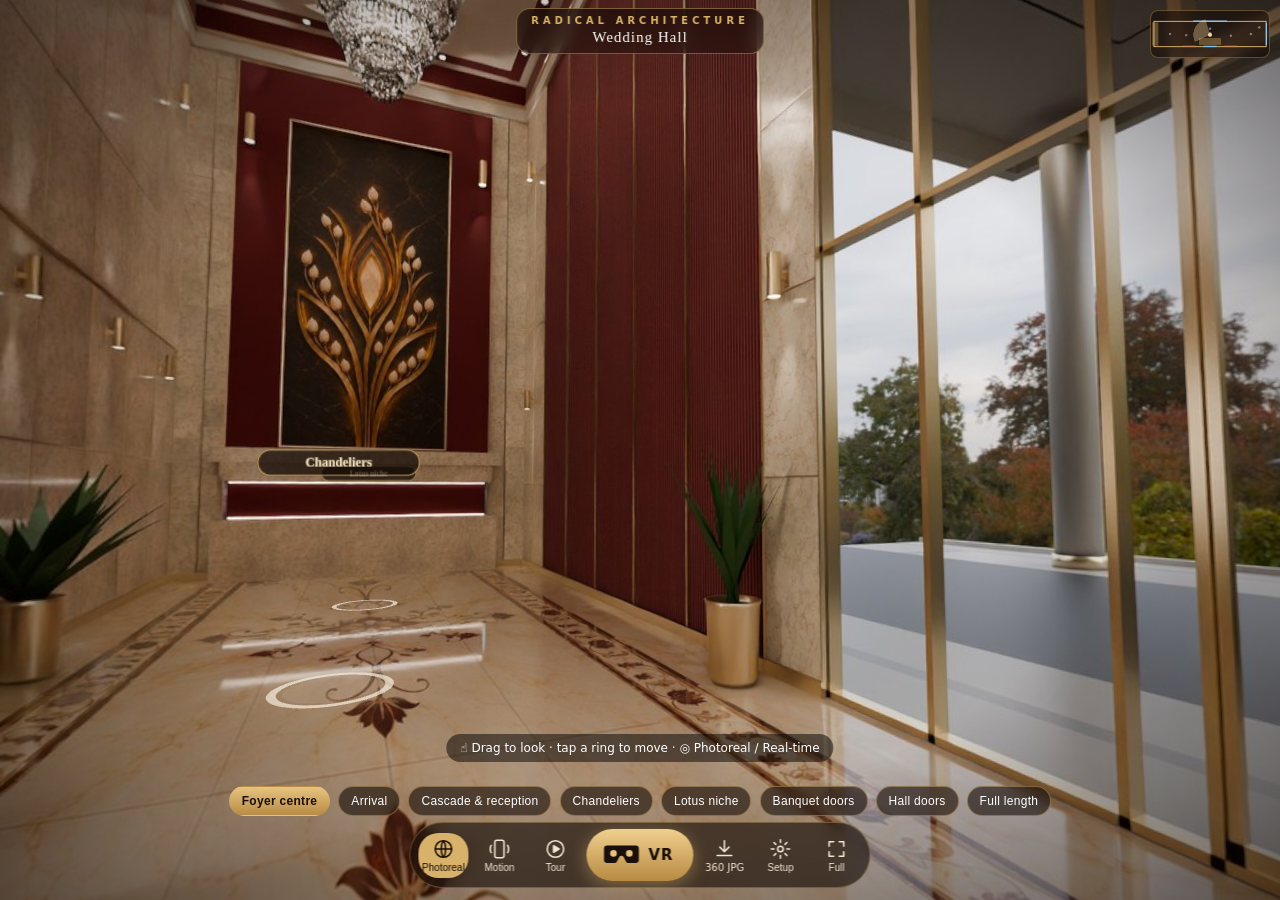
==== index.html @ 85f5d86c "Checkpoint A: v3 design + Nord performance profile (4K light panoramas)" ====
<!DOCTYPE html>
<html lang="en">
<head>
<meta charset="utf-8">
<meta name="viewport" content="width=device-width,initial-scale=1,maximum-scale=1,user-scalable=no,viewport-fit=cover">
<meta name="theme-color" content="#1a0f0a">
<meta name="mobile-web-app-capable" content="yes">
<meta name="apple-mobile-web-app-capable" content="yes">
<title>Radical Architecture — Wedding Hall · 360° / VR</title>
<meta name="description" content="Immersive 360° and VR walkthrough of the wedding hall interior by Radical Architecture, Pondicherry.">
<link rel="stylesheet" href="style.css?v=a1">
<script type="importmap">{"imports":{"three":"./vendor/three.module.min.js"}}</script>
<link rel="modulepreload" href="vendor/three.module.min.js">
</head>
<body>
<div id="stage"></div>
<div id="vignette"></div>

<div id="loader">
  <div class="lmark">RA</div>
  <div class="ltitle">Radical Architecture</div>
  <div class="lsub">Wedding Hall Foyer · Immersive 3D Presentation</div>
  <div class="lbar"><i id="lprog"></i></div>
</div>

<header id="title">
  <div class="brand">RADICAL ARCHITECTURE</div>
  <h1>Wedding Hall</h1>
  <div class="sub">Double-height entrance foyer · 86'6" × 20'0" × 35'0"</div>
</header>

<canvas id="minimap" width="240" height="96" title="Plan — tap to jump"></canvas>

<div id="hint">☝ Drag to look · tap a ring to move · ◎ Photoreal / Real-time</div>
<div id="toast"></div>
<div id="prSpin"></div>

<nav id="views"></nav>

<div id="bar">
  <button id="btnMode" class="tb on" aria-label="Switch photoreal 360 / real-time 3D"><svg viewBox="0 0 24 24"><circle cx="12" cy="12" r="9"/><path d="M3 12h18M12 3c3 3 3 15 0 18M12 3c-3 3-3 15 0 18"/></svg><span>Photoreal</span></button>
  <button id="btnMotion" class="tb" aria-label="Motion (gyroscope)"><svg viewBox="0 0 24 24"><rect x="7" y="2.5" width="10" height="19" rx="2.2"/><path d="M3 8c-1.3 2.5-1.3 5.5 0 8M21 8c1.3 2.5 1.3 5.5 0 8"/></svg><span>Motion</span></button>
  <button id="btnAuto" class="tb" aria-label="Auto tour"><svg viewBox="0 0 24 24"><circle cx="12" cy="12" r="9"/><path d="M10 8.5l6 3.5-6 3.5z" fill="currentColor"/></svg><span>Tour</span></button>
  <button id="btnVR" class="vr" aria-label="Enter VR headset mode"><svg viewBox="0 0 48 30"><path d="M6 3h36a4 4 0 0 1 4 4v14a4 4 0 0 1-4 4H32.5a3 3 0 0 1-2.6-1.6l-3-5.6a3.2 3.2 0 0 0-5.8 0l-3 5.6A3 3 0 0 1 15.5 25H6a4 4 0 0 1-4-4V7a4 4 0 0 1 4-4z"/><circle cx="14" cy="13" r="4.2"/><circle cx="34" cy="13" r="4.2"/></svg><span>VR</span></button>
  <a id="btnPano" class="tb" href="pano/v3/wedding-hall-360-8k-cycles.jpg" download="RadicalArchitecture-WeddingHall-360-8K.jpg" aria-label="Download 360 panorama"><svg viewBox="0 0 24 24"><path d="M12 3v12M7 10l5 5 5-5M4 19h16"/></svg><span>360 JPG</span></a>
  <button id="btnSet" class="tb" aria-label="VR settings"><svg viewBox="0 0 24 24"><circle cx="12" cy="12" r="3"/><path d="M12 2v3M12 19v3M2 12h3M19 12h3M4.9 4.9l2.1 2.1M17 17l2.1 2.1M4.9 19.1L7 17M17 7l2.1-2.1"/></svg><span>Setup</span></button>
  <button id="btnFS" class="tb" aria-label="Fullscreen"><svg viewBox="0 0 24 24"><path d="M4 9V4h5M20 9V4h-5M4 15v5h5M20 15v5h-5"/></svg><span>Full</span></button>
</div>

<!-- VR overlay: any touch = select; exit needs a long-press on the X -->
<div id="vr">
  <div class="divider"></div><div class="align"></div>
  <button id="vrExit" aria-label="Hold to exit VR"><svg viewBox="0 0 40 40"><circle class="prog" cx="20" cy="20" r="17"/><path d="M14 14l12 12M26 14L14 26"/></svg></button>
</div>
<div id="settings">
  <h3>VR headset setup</h3>
  <label>Phone <select id="setPhone"></select></label>
  <label class="chk"><input type="checkbox" id="setLens" checked> Lens correction (Mi VR Play profile)</label>
  <label>Panorama quality <select id="setQ"><option value="light">Light 4K — OnePlus Nord (smooth)</option><option value="hq">High 6K — S25 Ultra</option></select></label>
  <label>Eye height (m above floor) <input id="setEye" type="number" step="0.01" min="1.2" max="1.9" value="1.56" style="width:5em"></label>
  <label>Glazing frame finish (PVD) <select id="setFinish"><option value="gold">PVD Gold (brushed)</option><option value="rose">Rose gold</option><option value="champagne">Champagne</option><option value="silver">Silver (satin anodised)</option></select></label>
  <label class="chk"><input type="checkbox" id="setRefl" checked> Floor reflections (real-time mode)</label>
  <p id="setInfo"></p>
  <p class="small">In the headset: look at a ring and press the headset button (or keep looking for 2 s) to walk there. Hold the button 1.5 s to re-centre. To exit: press-and-hold the small ✕ (top-left), or use the phone's Back gesture.</p>
  <p class="small">Credits: porch cars (generic contemporary saloon + SUV) modelled for this scene — no third-party car model used. Exterior sky/landscape HDRI “Killesberg Park”, Poly Haven, CC0. Photoreal views path-traced in Blender Cycles.</p>
  <button id="setClose">Done</button>
</div>
<div id="rotate"><div class="phone"></div><p>Rotate your phone to landscape<br><small>then place it in the VR viewer</small></p><button id="rotCancel">Exit VR</button></div>

<script type="module" src="app.js?v=a1"></script>
</body>
</html>
---- style.css ----
:root{--gold:#d8b26a;--gold2:#f3dcaa;--ink:#1a0f0a}
*{box-sizing:border-box;-webkit-tap-highlight-color:transparent}
html,body{margin:0;height:100%;overflow:hidden;background:#000;color:#fff;font-family:"Segoe UI",Roboto,system-ui,sans-serif;overscroll-behavior:none;touch-action:none;user-select:none;-webkit-user-select:none}
#stage,#stage canvas{position:fixed;inset:0;width:100%;height:100%;display:block}
#vignette{position:fixed;inset:0;pointer-events:none;background:radial-gradient(ellipse at center,transparent 55%,rgba(10,4,2,.55) 100%)}
body.vr #vignette{display:none}
#loader{position:fixed;inset:0;z-index:50;display:flex;flex-direction:column;align-items:center;justify-content:center;background:radial-gradient(circle at 50% 40%,#3a1a12,#0d0605 70%);transition:opacity .8s}
#loader.done{opacity:0;pointer-events:none}
.lmark{width:74px;height:74px;border:1.5px solid var(--gold);display:grid;place-items:center;font:600 26px/1 Georgia,serif;color:var(--gold);letter-spacing:2px;transform:rotate(45deg)}
.lmark{font-size:0}.lmark::after{content:"RA";font-size:24px;transform:rotate(-45deg)}
.ltitle{margin-top:28px;font:500 15px Georgia,serif;letter-spacing:6px;text-transform:uppercase;color:var(--gold2)}
.lsub{margin-top:6px;font-size:12px;letter-spacing:2px;opacity:.7}
.lbar{margin-top:22px;width:180px;height:2px;background:rgba(255,255,255,.12);overflow:hidden}
.lbar i{display:block;height:100%;width:0;background:linear-gradient(90deg,var(--gold),var(--gold2));transition:width .25s}
#title{position:fixed;left:50%;top:calc(env(safe-area-inset-top) + 14px);transform:translateX(-50%);text-align:center;padding:12px 22px 11px;background:linear-gradient(180deg,rgba(26,12,8,.72),rgba(26,12,8,.5));border:1px solid rgba(216,178,106,.45);border-radius:14px;backdrop-filter:blur(8px);-webkit-backdrop-filter:blur(8px);transition:all .6s ease;pointer-events:none;white-space:nowrap}
#title .brand{font:600 10px/1 system-ui;letter-spacing:4px;color:var(--gold)}
#title h1{margin:5px 0 3px;font:400 24px/1.1 Georgia,"Times New Roman",serif;letter-spacing:1px}
#title .sub{font-size:11px;opacity:.75;letter-spacing:.5px}
#title.mini{padding:7px 14px;top:calc(env(safe-area-inset-top) + 8px)}
#title.mini h1{font-size:15px;margin:3px 0 0}#title.mini .sub{display:none}
#minimap{position:fixed;right:10px;top:calc(env(safe-area-inset-top) + 10px);width:120px;height:48px;border-radius:8px;background:rgba(20,10,6,.55);border:1px solid rgba(216,178,106,.35);backdrop-filter:blur(6px)}
@media (orientation:portrait){#minimap{top:calc(env(safe-area-inset-top) + 112px);right:10px}}
#hint{position:fixed;left:50%;bottom:calc(env(safe-area-inset-bottom) + 138px);transform:translateX(-50%);font-size:12px;background:rgba(0,0,0,.5);padding:7px 14px;border-radius:20px;white-space:nowrap;transition:opacity .8s;pointer-events:none}
#hint.hide{opacity:0}
#toast{position:fixed;left:50%;top:45%;transform:translate(-50%,-50%);background:rgba(20,10,6,.85);border:1px solid rgba(216,178,106,.5);padding:10px 18px;border-radius:12px;font-size:14px;opacity:0;transition:opacity .3s;pointer-events:none;text-align:center;z-index:40}
#toast.show{opacity:1}
#views{position:fixed;left:0;right:0;bottom:calc(env(safe-area-inset-bottom) + 84px);display:flex;gap:8px;overflow-x:auto;padding:0 12px;scrollbar-width:none;justify-content:safe center}
#views::-webkit-scrollbar{display:none}
#views button{flex:0 0 auto;border:1px solid rgba(216,178,106,.45);background:rgba(20,10,6,.6);color:#fff;font-size:12px;padding:7px 12px;border-radius:18px;backdrop-filter:blur(6px);letter-spacing:.3px}
#views button.on{background:linear-gradient(180deg,#e6c47f,#b98c45);color:#1a0f0a;border-color:transparent;font-weight:600}
#bar{position:fixed;left:50%;transform:translateX(-50%);bottom:calc(env(safe-area-inset-bottom) + 12px);display:flex;align-items:center;gap:6px;padding:6px 8px;background:rgba(20,10,6,.62);border:1px solid rgba(216,178,106,.35);border-radius:40px;backdrop-filter:blur(10px);-webkit-backdrop-filter:blur(10px)}
.tb{display:flex;flex-direction:column;align-items:center;gap:2px;width:50px;padding:5px 0;border:0;background:none;color:#f1e6d2;font-size:10px;text-decoration:none;border-radius:20px}
.tb svg{width:22px;height:22px;fill:none;stroke:currentColor;stroke-width:1.7;stroke-linecap:round;stroke-linejoin:round}
.tb.on{color:#1a0f0a;background:var(--gold)}
.vr{display:flex;align-items:center;gap:8px;height:52px;padding:0 20px 0 16px;border:0;border-radius:30px;background:linear-gradient(180deg,#f0d08e,#b88a42);color:#1a0f0a;font:700 15px system-ui;letter-spacing:1px;box-shadow:0 4px 18px rgba(216,178,106,.45)}
.vr svg{width:38px;height:24px;fill:#1a0f0a}.vr svg circle{fill:#e7c27f}
body.vr #title,body.vr #minimap,body.vr #hint,body.vr #views,body.vr #bar{display:none}
#vr{display:none;position:fixed;inset:0;z-index:30;touch-action:none}
body.vr #vr{display:block}
#vr .divider{position:absolute;left:50%;top:0;bottom:0;width:2px;margin-left:-1px;background:#000}
#vr .align{position:absolute;left:50%;bottom:0;height:12%;width:2px;margin-left:-1px;background:rgba(255,255,255,.55)}
#vrExit{position:absolute;left:6px;top:6px;width:44px;height:44px;border:0;background:rgba(0,0,0,.35);border-radius:50%;padding:0}
#vrExit svg{width:100%;height:100%;fill:none;stroke:rgba(255,255,255,.75);stroke-width:2.2;stroke-linecap:round}
#vrExit .prog{stroke:#f3dcaa;stroke-width:3;stroke-dasharray:107;stroke-dashoffset:107;transform:rotate(-90deg);transform-origin:50% 50%}
#vrExit.arming .prog{transition:stroke-dashoffset 1.2s linear;stroke-dashoffset:0}
#settings{display:none;position:fixed;left:50%;top:50%;transform:translate(-50%,-50%);z-index:45;width:min(92vw,460px);max-height:86vh;overflow:auto;background:rgba(22,11,7,.94);border:1px solid rgba(216,178,106,.5);border-radius:16px;padding:16px 18px;font-size:13px;line-height:1.45}
#settings.show{display:block}
#settings h3{margin:0 0 10px;font:500 17px Georgia,serif;color:var(--gold2)}
#settings label{display:block;margin:8px 0}
#settings select{width:100%;margin-top:4px;background:#1c0f0a;color:#fff;border:1px solid rgba(216,178,106,.5);border-radius:8px;padding:6px}
#settings .chk input{margin-right:8px;accent-color:#d8b26a}
#settings p{opacity:.85;margin:8px 0}#settings .small{font-size:12px;opacity:.7}
#settings button{margin-top:6px;border:0;background:var(--gold);color:#1a0f0a;font-weight:600;padding:8px 18px;border-radius:18px}
#rotate{display:none;position:fixed;inset:0;z-index:60;background:#0d0605;flex-direction:column;align-items:center;justify-content:center;text-align:center;color:var(--gold2)}
#rotate.show{display:flex}
#rotate .phone{width:46px;height:80px;border:3px solid var(--gold);border-radius:9px;animation:rot 1.8s ease-in-out infinite}
@keyframes rot{0%,20%{transform:rotate(0)}60%,100%{transform:rotate(-90deg)}}
#rotate p{margin-top:36px;font-size:16px;line-height:1.5}#rotate small{opacity:.7}
#rotate button{margin-top:18px;border:1px solid var(--gold);background:none;color:var(--gold2);padding:8px 18px;border-radius:18px}
@media (orientation:landscape) and (max-height:500px){
 #title{left:12px;transform:none}
 #views{bottom:calc(env(safe-area-inset-bottom) + 76px)}
 #hint{bottom:calc(env(safe-area-inset-bottom) + 118px)}
}

#prSpin{position:fixed;left:50%;top:50%;width:34px;height:34px;margin:-17px 0 0 -17px;border-radius:50%;border:3px solid rgba(255,255,255,.18);border-top-color:#f1e4c8;opacity:0;pointer-events:none;transition:opacity .2s;z-index:30;animation:prs 0.9s linear infinite}
#prSpin.show{opacity:1}
body.vr #prSpin{display:none}
@keyframes prs{to{transform:rotate(360deg)}}
@media (max-width:480px){#bar{gap:1px;padding:5px 5px;max-width:calc(100vw - 8px)}.tb{width:43px;font-size:9.5px}#btnVR{padding-left:14px;padding-right:14px}}
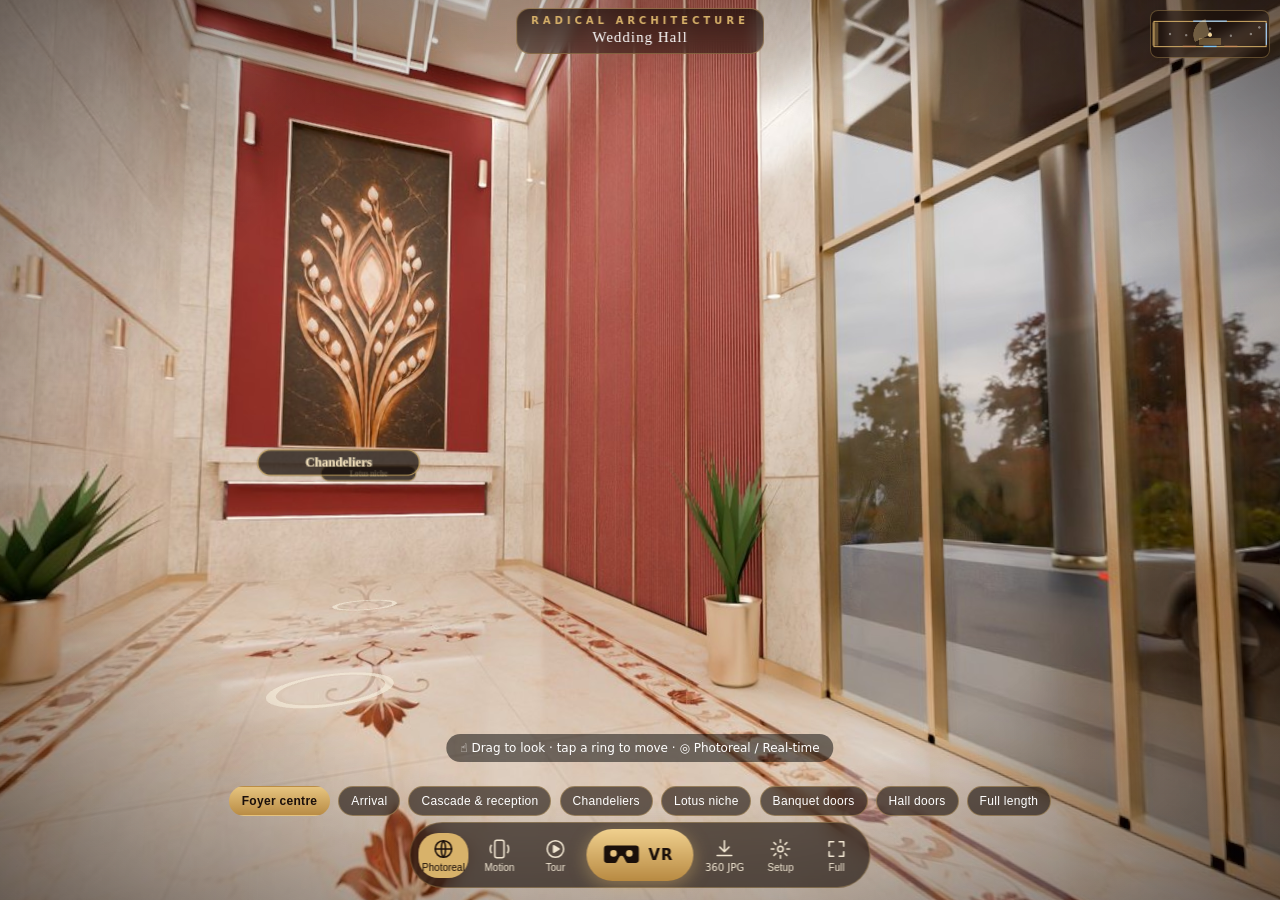
==== commit f802b565: "v4: rectilinear ceiling, tinted glass, raised dining hall, contemporary cars; Nord light profile" ====
--- a/index.html
+++ b/index.html
@@ -8,7 +8,7 @@
 <meta name="apple-mobile-web-app-capable" content="yes">
 <title>Radical Architecture — Wedding Hall · 360° / VR</title>
 <meta name="description" content="Immersive 360° and VR walkthrough of the wedding hall interior by Radical Architecture, Pondicherry.">
-<link rel="stylesheet" href="style.css?v=a1">
+<link rel="stylesheet" href="style.css?v=4">
 <script type="importmap">{"imports":{"three":"./vendor/three.module.min.js"}}</script>
 <link rel="modulepreload" href="vendor/three.module.min.js">
 </head>
@@ -42,7 +42,7 @@
   <button id="btnMotion" class="tb" aria-label="Motion (gyroscope)"><svg viewBox="0 0 24 24"><rect x="7" y="2.5" width="10" height="19" rx="2.2"/><path d="M3 8c-1.3 2.5-1.3 5.5 0 8M21 8c1.3 2.5 1.3 5.5 0 8"/></svg><span>Motion</span></button>
   <button id="btnAuto" class="tb" aria-label="Auto tour"><svg viewBox="0 0 24 24"><circle cx="12" cy="12" r="9"/><path d="M10 8.5l6 3.5-6 3.5z" fill="currentColor"/></svg><span>Tour</span></button>
   <button id="btnVR" class="vr" aria-label="Enter VR headset mode"><svg viewBox="0 0 48 30"><path d="M6 3h36a4 4 0 0 1 4 4v14a4 4 0 0 1-4 4H32.5a3 3 0 0 1-2.6-1.6l-3-5.6a3.2 3.2 0 0 0-5.8 0l-3 5.6A3 3 0 0 1 15.5 25H6a4 4 0 0 1-4-4V7a4 4 0 0 1 4-4z"/><circle cx="14" cy="13" r="4.2"/><circle cx="34" cy="13" r="4.2"/></svg><span>VR</span></button>
-  <a id="btnPano" class="tb" href="pano/v3/wedding-hall-360-8k-cycles.jpg" download="RadicalArchitecture-WeddingHall-360-8K.jpg" aria-label="Download 360 panorama"><svg viewBox="0 0 24 24"><path d="M12 3v12M7 10l5 5 5-5M4 19h16"/></svg><span>360 JPG</span></a>
+  <a id="btnPano" class="tb" href="pano/v4/wedding-hall-360-8k-cycles.jpg" download="RadicalArchitecture-WeddingHall-360-8K.jpg" aria-label="Download 360 panorama"><svg viewBox="0 0 24 24"><path d="M12 3v12M7 10l5 5 5-5M4 19h16"/></svg><span>360 JPG</span></a>
   <button id="btnSet" class="tb" aria-label="VR settings"><svg viewBox="0 0 24 24"><circle cx="12" cy="12" r="3"/><path d="M12 2v3M12 19v3M2 12h3M19 12h3M4.9 4.9l2.1 2.1M17 17l2.1 2.1M4.9 19.1L7 17M17 7l2.1-2.1"/></svg><span>Setup</span></button>
   <button id="btnFS" class="tb" aria-label="Fullscreen"><svg viewBox="0 0 24 24"><path d="M4 9V4h5M20 9V4h-5M4 15v5h5M20 15v5h-5"/></svg><span>Full</span></button>
 </div>
@@ -67,6 +67,6 @@
 </div>
 <div id="rotate"><div class="phone"></div><p>Rotate your phone to landscape<br><small>then place it in the VR viewer</small></p><button id="rotCancel">Exit VR</button></div>
 
-<script type="module" src="app.js?v=a1"></script>
+<script type="module" src="app.js?v=4"></script>
 </body>
 </html>
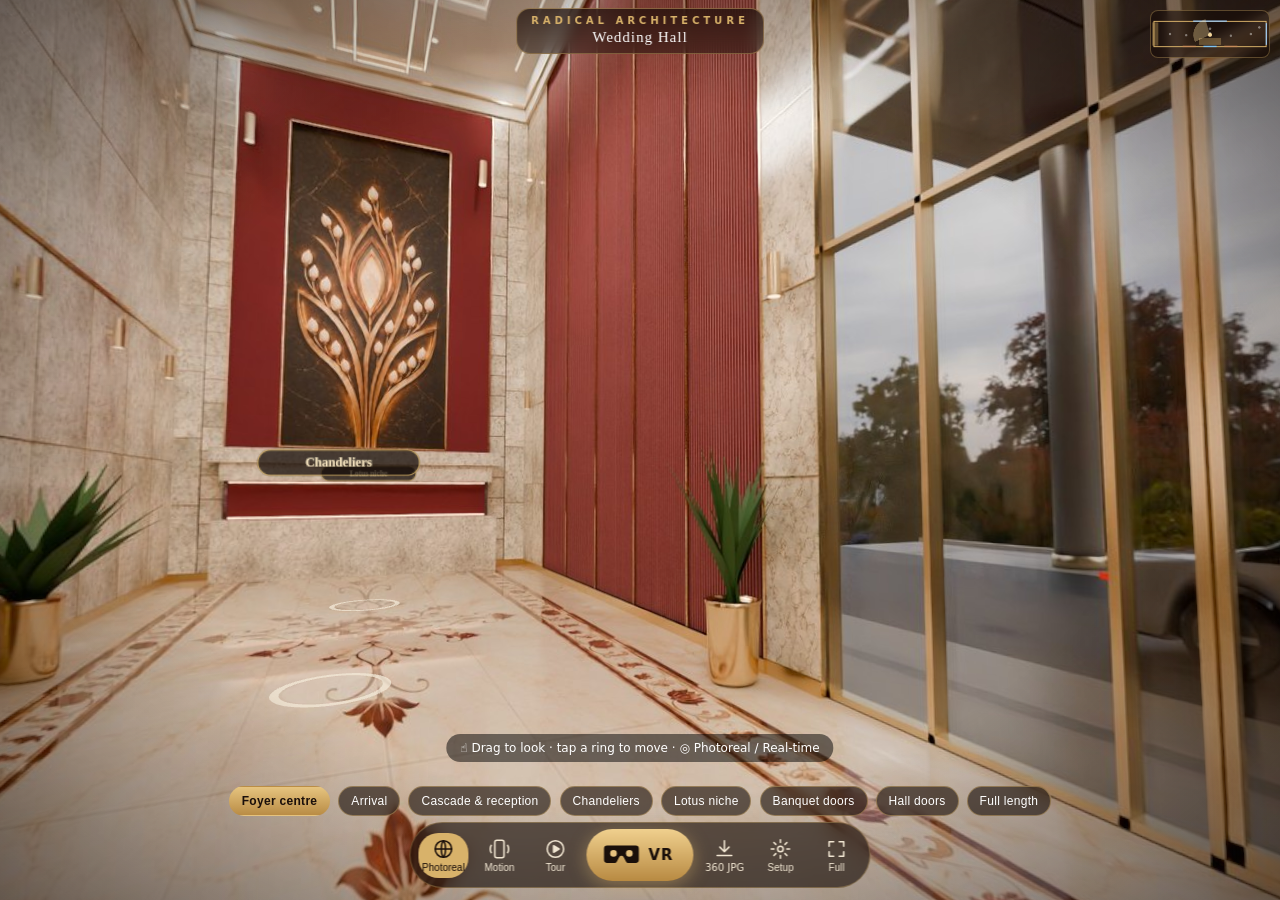
==== commit 59403672: "v5: no auto-warp, warm fixtures in neutral space, marble/inlay detail, maroon ceiling band removed; " ====
--- a/index.html
+++ b/index.html
@@ -8,7 +8,7 @@
 <meta name="apple-mobile-web-app-capable" content="yes">
 <title>Radical Architecture — Wedding Hall · 360° / VR</title>
 <meta name="description" content="Immersive 360° and VR walkthrough of the wedding hall interior by Radical Architecture, Pondicherry.">
-<link rel="stylesheet" href="style.css?v=4">
+<link rel="stylesheet" href="style.css?v=5">
 <script type="importmap">{"imports":{"three":"./vendor/three.module.min.js"}}</script>
 <link rel="modulepreload" href="vendor/three.module.min.js">
 </head>
@@ -42,7 +42,7 @@
   <button id="btnMotion" class="tb" aria-label="Motion (gyroscope)"><svg viewBox="0 0 24 24"><rect x="7" y="2.5" width="10" height="19" rx="2.2"/><path d="M3 8c-1.3 2.5-1.3 5.5 0 8M21 8c1.3 2.5 1.3 5.5 0 8"/></svg><span>Motion</span></button>
   <button id="btnAuto" class="tb" aria-label="Auto tour"><svg viewBox="0 0 24 24"><circle cx="12" cy="12" r="9"/><path d="M10 8.5l6 3.5-6 3.5z" fill="currentColor"/></svg><span>Tour</span></button>
   <button id="btnVR" class="vr" aria-label="Enter VR headset mode"><svg viewBox="0 0 48 30"><path d="M6 3h36a4 4 0 0 1 4 4v14a4 4 0 0 1-4 4H32.5a3 3 0 0 1-2.6-1.6l-3-5.6a3.2 3.2 0 0 0-5.8 0l-3 5.6A3 3 0 0 1 15.5 25H6a4 4 0 0 1-4-4V7a4 4 0 0 1 4-4z"/><circle cx="14" cy="13" r="4.2"/><circle cx="34" cy="13" r="4.2"/></svg><span>VR</span></button>
-  <a id="btnPano" class="tb" href="pano/v4/wedding-hall-360-8k-cycles.jpg" download="RadicalArchitecture-WeddingHall-360-8K.jpg" aria-label="Download 360 panorama"><svg viewBox="0 0 24 24"><path d="M12 3v12M7 10l5 5 5-5M4 19h16"/></svg><span>360 JPG</span></a>
+  <a id="btnPano" class="tb" href="pano/v5/wedding-hall-360-8k-cycles.jpg" download="RadicalArchitecture-WeddingHall-360-8K.jpg" aria-label="Download 360 panorama"><svg viewBox="0 0 24 24"><path d="M12 3v12M7 10l5 5 5-5M4 19h16"/></svg><span>360 JPG</span></a>
   <button id="btnSet" class="tb" aria-label="VR settings"><svg viewBox="0 0 24 24"><circle cx="12" cy="12" r="3"/><path d="M12 2v3M12 19v3M2 12h3M19 12h3M4.9 4.9l2.1 2.1M17 17l2.1 2.1M4.9 19.1L7 17M17 7l2.1-2.1"/></svg><span>Setup</span></button>
   <button id="btnFS" class="tb" aria-label="Fullscreen"><svg viewBox="0 0 24 24"><path d="M4 9V4h5M20 9V4h-5M4 15v5h5M20 15v5h-5"/></svg><span>Full</span></button>
 </div>
@@ -61,12 +61,12 @@
   <label>Glazing frame finish (PVD) <select id="setFinish"><option value="gold">PVD Gold (brushed)</option><option value="rose">Rose gold</option><option value="champagne">Champagne</option><option value="silver">Silver (satin anodised)</option></select></label>
   <label class="chk"><input type="checkbox" id="setRefl" checked> Floor reflections (real-time mode)</label>
   <p id="setInfo"></p>
-  <p class="small">In the headset: look at a ring and press the headset button (or keep looking for 2 s) to walk there. Hold the button 1.5 s to re-centre. To exit: press-and-hold the small ✕ (top-left), or use the phone's Back gesture.</p>
+  <p class="small">In the headset: look at a ring and press the headset button to walk there. Hold the button 1.5 s to re-centre. To exit: press-and-hold the small ✕ (top-left), or use the phone's Back gesture.</p>
   <p class="small">Credits: porch cars (generic contemporary saloon + SUV) modelled for this scene — no third-party car model used. Exterior sky/landscape HDRI “Killesberg Park”, Poly Haven, CC0. Photoreal views path-traced in Blender Cycles.</p>
   <button id="setClose">Done</button>
 </div>
 <div id="rotate"><div class="phone"></div><p>Rotate your phone to landscape<br><small>then place it in the VR viewer</small></p><button id="rotCancel">Exit VR</button></div>
 
-<script type="module" src="app.js?v=4"></script>
+<script type="module" src="app.js?v=5"></script>
 </body>
 </html>
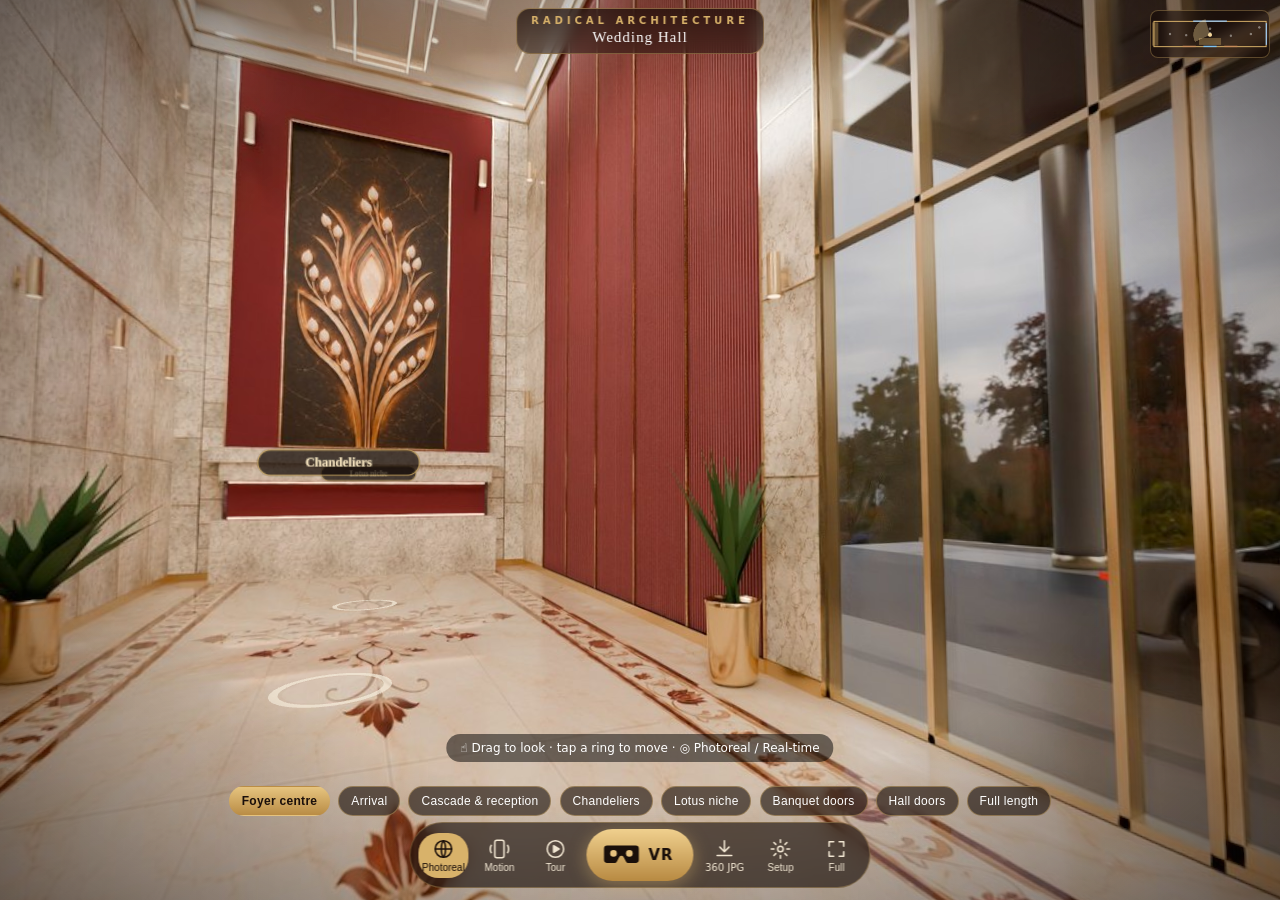
==== commit aad6cc0a: "spectator: dual-broker MQTT fallback with sequence dedupe" ====
--- a/index.html
+++ b/index.html
@@ -8,7 +8,8 @@
 <meta name="apple-mobile-web-app-capable" content="yes">
 <title>Radical Architecture — Wedding Hall · 360° / VR</title>
 <meta name="description" content="Immersive 360° and VR walkthrough of the wedding hall interior by Radical Architecture, Pondicherry.">
-<link rel="stylesheet" href="style.css?v=5">
+<link rel="stylesheet" href="style.css?v=6">
+<script>if (/[?&]spectator\b/.test(location.search)) location.replace('spectator.html' + location.search.replace(/[?&]spectator\b/, '?').replace('??', '?'));</script>
 <script type="importmap">{"imports":{"three":"./vendor/three.module.min.js"}}</script>
 <link rel="modulepreload" href="vendor/three.module.min.js">
 </head>
@@ -60,6 +61,13 @@
   <label>Eye height (m above floor) <input id="setEye" type="number" step="0.01" min="1.2" max="1.9" value="1.56" style="width:5em"></label>
   <label>Glazing frame finish (PVD) <select id="setFinish"><option value="gold">PVD Gold (brushed)</option><option value="rose">Rose gold</option><option value="champagne">Champagne</option><option value="silver">Silver (satin anodised)</option></select></label>
   <label class="chk"><input type="checkbox" id="setRefl" checked> Floor reflections (real-time mode)</label>
+  <fieldset id="tvLink"><legend>TV spectator (office TV / laptop)</legend>
+    <label class="chk"><input type="checkbox" id="setTV"> Share my view live to a TV</label>
+    <div id="tvBox" hidden>
+      <div class="tvcode">Room code <b id="tvCode">----</b> <button id="tvNew" type="button">New code</button></div>
+      <div class="tvrow"><img id="tvQR" alt="QR code for the spectator page" width="132" height="132"><p class="small">On the TV browser open<br><b id="tvURL"></b><br>and type the code — or scan the QR with a laptop/phone.<br>Status: <span id="tvStatus">off</span></p></div>
+    </div>
+  </fieldset>
   <p id="setInfo"></p>
   <p class="small">In the headset: look at a ring and press the headset button to walk there. Hold the button 1.5 s to re-centre. To exit: press-and-hold the small ✕ (top-left), or use the phone's Back gesture.</p>
   <p class="small">Credits: porch cars (generic contemporary saloon + SUV) modelled for this scene — no third-party car model used. Exterior sky/landscape HDRI “Killesberg Park”, Poly Haven, CC0. Photoreal views path-traced in Blender Cycles.</p>
@@ -67,6 +75,6 @@
 </div>
 <div id="rotate"><div class="phone"></div><p>Rotate your phone to landscape<br><small>then place it in the VR viewer</small></p><button id="rotCancel">Exit VR</button></div>
 
-<script type="module" src="app.js?v=5"></script>
+<script type="module" src="app.js?v=7"></script>
 </body>
 </html>
